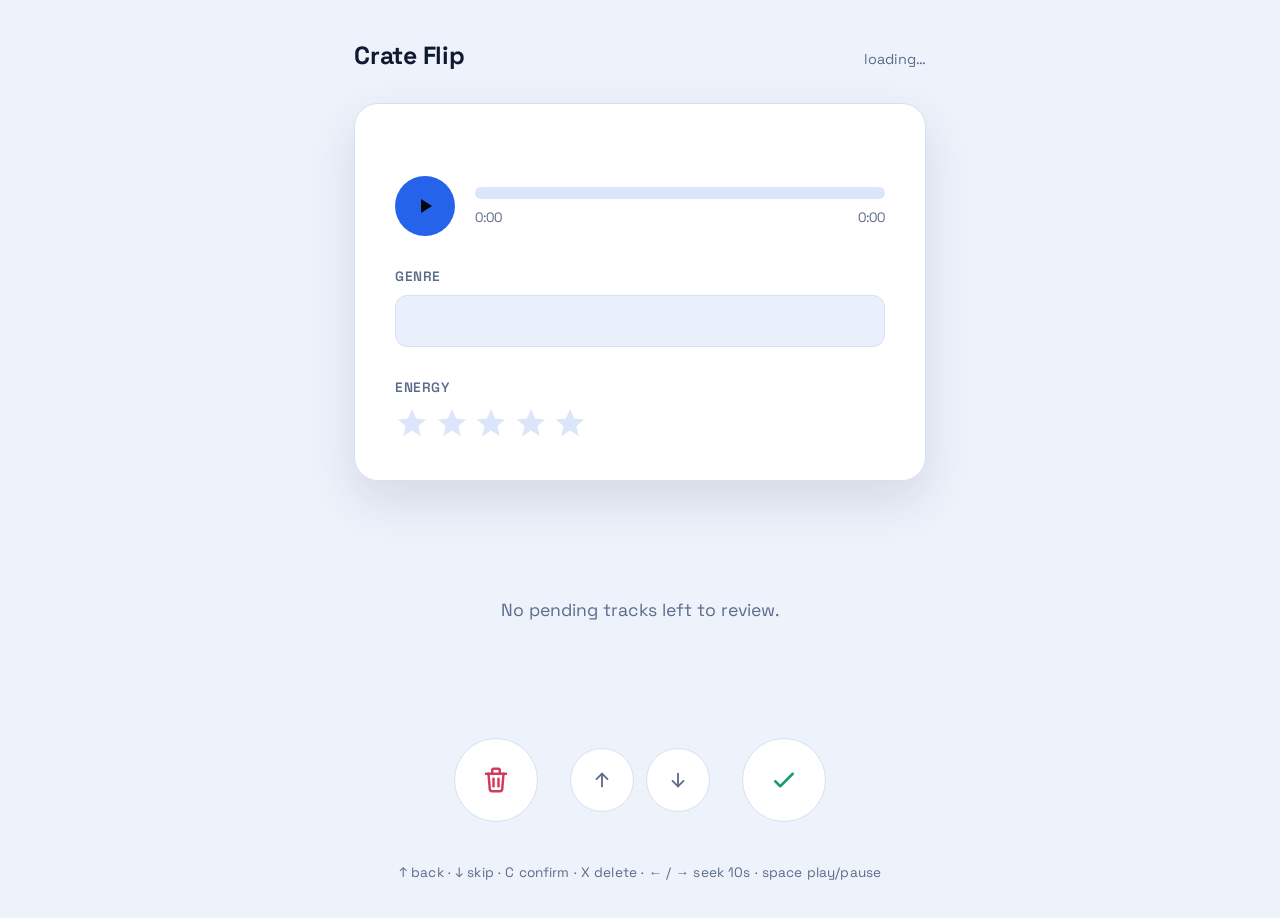
==== static/index.html @ 3de6698f "Replace energy slider with 5-star rating, add self-hosted display font - Energy is now a clickable 5" ====
<!doctype html>
<html lang="en">
<head>
  <meta charset="utf-8" />
  <title>Crate Flip</title>
  <link rel="stylesheet" href="/static/style.css" />
</head>
<body>
  <header>
    <h1>Crate Flip</h1>
    <div id="stats">loading…</div>
  </header>

  <main id="review-area">
    <div id="card" class="card">
      <div id="filename" class="filename"></div>

      <div class="player">
        <audio id="player" preload="metadata"></audio>
        <button id="play-btn" class="play-btn" aria-label="Play/Pause">
          <svg id="play-icon" class="icon-visible" viewBox="0 0 24 24" fill="currentColor"><path d="M8 5v14l11-7z"/></svg>
          <svg id="pause-icon" class="icon-hidden" viewBox="0 0 24 24" fill="currentColor"><path d="M7 5h4v14H7zM13 5h4v14h-4z"/></svg>
        </button>
        <div class="player-track">
          <div class="player-bar" id="player-bar">
            <div class="player-progress" id="player-progress"></div>
          </div>
          <div class="player-time">
            <span id="time-current">0:00</span>
            <span id="time-duration">0:00</span>
          </div>
        </div>
      </div>

      <div class="field">
        <label for="genre-input">Genre</label>
        <input id="genre-input" list="genre-options" autocomplete="off" />
        <datalist id="genre-options">
          <option value="house"></option>
          <option value="tech house"></option>
          <option value="deep house"></option>
          <option value="techno"></option>
          <option value="melodic techno"></option>
          <option value="hard techno"></option>
          <option value="trance"></option>
          <option value="progressive trance"></option>
          <option value="dubstep"></option>
          <option value="drum and bass"></option>
          <option value="garage"></option>
          <option value="breaks"></option>
          <option value="minimal"></option>
        </datalist>
      </div>

      <div class="field">
        <label>Energy</label>
        <div class="star-rating" id="energy-stars" role="radiogroup" aria-label="Energy rating">
          <button type="button" class="star" data-value="1" aria-label="1 star">
            <svg viewBox="0 0 24 24"><path d="M12 2l2.9 6.9 7.1.6-5.5 4.8 1.7 7.1L12 17.3 5.8 21.4l1.7-7.1L2 9.5l7.1-.6z"/></svg>
          </button>
          <button type="button" class="star" data-value="2" aria-label="2 stars">
            <svg viewBox="0 0 24 24"><path d="M12 2l2.9 6.9 7.1.6-5.5 4.8 1.7 7.1L12 17.3 5.8 21.4l1.7-7.1L2 9.5l7.1-.6z"/></svg>
          </button>
          <button type="button" class="star" data-value="3" aria-label="3 stars">
            <svg viewBox="0 0 24 24"><path d="M12 2l2.9 6.9 7.1.6-5.5 4.8 1.7 7.1L12 17.3 5.8 21.4l1.7-7.1L2 9.5l7.1-.6z"/></svg>
          </button>
          <button type="button" class="star" data-value="4" aria-label="4 stars">
            <svg viewBox="0 0 24 24"><path d="M12 2l2.9 6.9 7.1.6-5.5 4.8 1.7 7.1L12 17.3 5.8 21.4l1.7-7.1L2 9.5l7.1-.6z"/></svg>
          </button>
          <button type="button" class="star" data-value="5" aria-label="5 stars">
            <svg viewBox="0 0 24 24"><path d="M12 2l2.9 6.9 7.1.6-5.5 4.8 1.7 7.1L12 17.3 5.8 21.4l1.7-7.1L2 9.5l7.1-.6z"/></svg>
          </button>
        </div>
      </div>
    </div>

    <div id="empty-state" class="empty-state" hidden>
      <p>No pending tracks left to review.</p>
    </div>

    <div id="actions" class="actions">
      <button id="delete-btn" class="icon-btn icon-btn-delete" title="Delete (X)" aria-label="Delete">
        <svg viewBox="0 0 24 24" fill="none" stroke="currentColor" stroke-width="2" stroke-linecap="round" stroke-linejoin="round">
          <path d="M4 7h16"/><path d="M10 11v6"/><path d="M14 11v6"/>
          <path d="M6 7l1 12a2 2 0 0 0 2 2h6a2 2 0 0 0 2-2l1-12"/>
          <path d="M9 7V4a1 1 0 0 1 1-1h4a1 1 0 0 1 1 1v3"/>
        </svg>
      </button>
      <div class="nav-btns">
        <button id="back-btn" class="icon-btn icon-btn-nav" title="Back (↑)" aria-label="Back">
          <svg viewBox="0 0 24 24" fill="none" stroke="currentColor" stroke-width="2" stroke-linecap="round" stroke-linejoin="round">
            <path d="M12 19V5"/><path d="M6 11l6-6 6 6"/>
          </svg>
        </button>
        <button id="skip-btn" class="icon-btn icon-btn-nav" title="Skip (↓)" aria-label="Skip">
          <svg viewBox="0 0 24 24" fill="none" stroke="currentColor" stroke-width="2" stroke-linecap="round" stroke-linejoin="round">
            <path d="M12 5v14"/><path d="M18 13l-6 6-6-6"/>
          </svg>
        </button>
      </div>
      <button id="confirm-btn" class="icon-btn icon-btn-confirm" title="Confirm (C)" aria-label="Confirm">
        <svg viewBox="0 0 24 24" fill="none" stroke="currentColor" stroke-width="2" stroke-linecap="round" stroke-linejoin="round">
          <path d="M5 13l4 4L19 7"/>
        </svg>
      </button>
    </div>

    <p class="hint">↑ back · ↓ skip · C confirm · X delete · ← / → seek 10s · space play/pause</p>
  </main>

  <script src="/static/app.js"></script>
</body>
</html>
---- static/style.css ----
:root {
  --bg: #070b16;
  --surface: #101a2e;
  --surface-2: #17233d;
  --surface-3: #202f50;
  --text: #eef2ff;
  --text-dim: #8695ba;
  --accent: #4d8dff;
  --confirm: #34d399;
  --confirm-dim: rgba(52, 211, 153, 0.14);
  --delete: #f2607a;
  --delete-dim: rgba(242, 96, 122, 0.14);
  --border: #1e2a47;
  --shadow: rgba(0, 4, 20, 0.5);
  --star: #ffb020;
  --star-empty: #2a3757;
}

@media (prefers-color-scheme: light) {
  :root {
    --bg: #eef2fb;
    --surface: #ffffff;
    --surface-2: #eaf0fb;
    --surface-3: #dbe6fa;
    --text: #0f1a30;
    --text-dim: #5c6b8a;
    --accent: #2563eb;
    --confirm: #189d6c;
    --confirm-dim: rgba(24, 157, 108, 0.1);
    --delete: #d43a5b;
    --delete-dim: rgba(212, 58, 91, 0.1);
    --border: #d7e1f5;
    --shadow: rgba(30, 41, 71, 0.12);
    --star: #d99400;
    --star-empty: #dbe6fa;
  }
}

@font-face {
  font-family: "Space Grotesk";
  src: url("/static/fonts/SpaceGrotesk.woff2") format("woff2");
  font-weight: 400 700;
  font-style: normal;
  font-display: swap;
}

* {
  box-sizing: border-box;
}

body {
  margin: 0;
  min-height: 100vh;
  background: var(--bg);
  color: var(--text);
  font-family: "Space Grotesk", -apple-system, BlinkMacSystemFont, "Segoe UI", sans-serif;
  display: flex;
  flex-direction: column;
  align-items: center;
  -webkit-font-smoothing: antialiased;
}

header {
  width: 100%;
  max-width: 620px;
  padding: 2.5rem 1.5rem 0.5rem;
  display: flex;
  justify-content: space-between;
  align-items: baseline;
}

header h1 {
  font-size: 1.55rem;
  font-weight: 700;
  letter-spacing: -0.01em;
  margin: 0;
}

#stats {
  font-size: 0.9rem;
  color: var(--text-dim);
  font-variant-numeric: tabular-nums;
}

main {
  width: 100%;
  max-width: 620px;
  padding: 1.5rem;
  display: flex;
  flex-direction: column;
  align-items: center;
  gap: 1.75rem;
}

.card {
  width: 100%;
  background: var(--surface);
  border: 1px solid var(--border);
  border-radius: 24px;
  padding: 2.5rem;
  display: flex;
  flex-direction: column;
  gap: 2rem;
  box-shadow: 0 20px 48px var(--shadow);
  animation: card-in 0.22s ease;
}

@keyframes card-in {
  from {
    opacity: 0;
    transform: translateY(6px) scale(0.99);
  }
  to {
    opacity: 1;
    transform: none;
  }
}

.filename {
  font-size: 1.4rem;
  font-weight: 600;
  letter-spacing: -0.01em;
  overflow-wrap: break-word;
  line-height: 1.35;
}

.player {
  display: flex;
  align-items: center;
  gap: 1.25rem;
}

.play-btn {
  flex: none;
  width: 60px;
  height: 60px;
  border-radius: 50%;
  border: none;
  background: var(--accent);
  color: #04070f;
  display: flex;
  align-items: center;
  justify-content: center;
  cursor: pointer;
  transition: transform 0.12s ease, filter 0.12s ease;
}

.play-btn:hover {
  filter: brightness(1.1);
}

.play-btn:active {
  transform: scale(0.94);
}

.play-btn svg {
  width: 24px;
  height: 24px;
}

.icon-hidden {
  display: none;
}

.player-track {
  flex: 1;
  display: flex;
  flex-direction: column;
  gap: 0.55rem;
  min-width: 0;
}

.player-bar {
  position: relative;
  height: 14px;
  display: flex;
  align-items: center;
  cursor: pointer;
}

.player-bar::before {
  content: "";
  position: absolute;
  left: 0;
  right: 0;
  height: 12px;
  border-radius: 6px;
  background: var(--surface-3);
}

.player-progress {
  position: absolute;
  left: 0;
  top: 50%;
  transform: translateY(-50%);
  width: 0%;
  height: 12px;
  border-radius: 6px;
  background: var(--accent);
  pointer-events: none;
  transition: width 0.05s linear;
}

.player-bar:hover .player-progress,
.player-bar:active .player-progress {
  filter: brightness(1.12);
}

.player-time {
  display: flex;
  justify-content: space-between;
  font-size: 0.85rem;
  color: var(--text-dim);
  font-variant-numeric: tabular-nums;
}

.field {
  display: flex;
  flex-direction: column;
  gap: 0.6rem;
}

.field label {
  font-size: 0.85rem;
  font-weight: 600;
  color: var(--text-dim);
  text-transform: uppercase;
  letter-spacing: 0.04em;
}

#genre-input {
  background: var(--surface-2);
  border: 1px solid var(--border);
  color: var(--text);
  border-radius: 12px;
  padding: 0.9rem 1rem;
  font-size: 1.15rem;
  outline: none;
  transition: border-color 0.12s ease;
}

#genre-input:focus {
  border-color: var(--accent);
}

.star-rating {
  display: flex;
  gap: 0.35rem;
}

.star {
  border: none;
  background: none;
  padding: 0;
  cursor: pointer;
  color: var(--star-empty);
  transition: transform 0.08s ease, color 0.1s ease;
}

.star svg {
  width: 34px;
  height: 34px;
  fill: currentColor;
  display: block;
}

.star:hover {
  transform: scale(1.08);
}

.star:active {
  transform: scale(0.95);
}

.star.active {
  color: var(--star);
}

.empty-state {
  width: 100%;
  text-align: center;
  padding: 4.5rem 1rem;
  color: var(--text-dim);
  font-size: 1.1rem;
}

.actions {
  display: flex;
  align-items: center;
  justify-content: center;
  gap: 2rem;
}

.icon-btn {
  width: 84px;
  height: 84px;
  border-radius: 50%;
  border: 1px solid var(--border);
  background: var(--surface);
  display: flex;
  align-items: center;
  justify-content: center;
  cursor: pointer;
  transition: transform 0.12s ease, background 0.12s ease, border-color 0.12s ease;
}

.icon-btn svg {
  width: 30px;
  height: 30px;
}

.icon-btn:hover {
  transform: translateY(-2px);
}

.icon-btn:active {
  transform: scale(0.93);
}

.icon-btn-delete {
  color: var(--delete);
}

.icon-btn-delete:hover {
  background: var(--delete-dim);
  border-color: var(--delete);
}

.nav-btns {
  display: flex;
  gap: 0.75rem;
}

.icon-btn-nav {
  width: 64px;
  height: 64px;
  color: var(--text-dim);
}

.icon-btn-nav:hover {
  color: var(--text);
  border-color: var(--text-dim);
}

.icon-btn-nav svg {
  width: 22px;
  height: 22px;
}

.icon-btn-confirm {
  color: var(--confirm);
}

.icon-btn-confirm:hover {
  background: var(--confirm-dim);
  border-color: var(--confirm);
}

.hint {
  color: var(--text-dim);
  font-size: 0.85rem;
  text-align: center;
  letter-spacing: 0.01em;
}
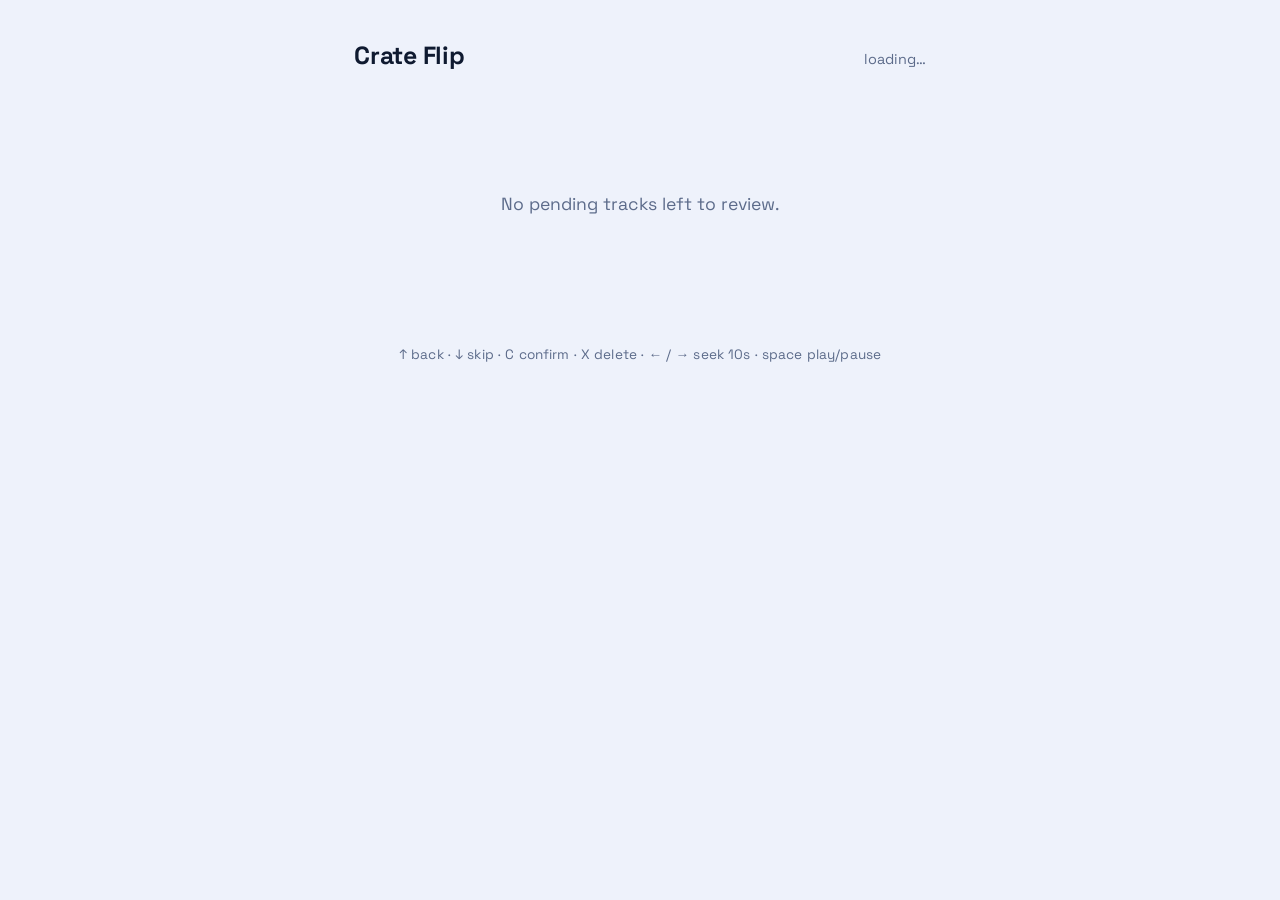
==== commit 555a2efe: "Add revert-to-prediction button Shows only once genre or energy diverges from the original predictio" ====
--- a/static/index.html
+++ b/static/index.html
@@ -72,6 +72,13 @@
           </button>
         </div>
       </div>
+
+      <button id="revert-btn" class="revert-btn" title="Revert to prediction" aria-label="Revert to prediction" hidden>
+        <svg viewBox="0 0 24 24" fill="none" stroke="currentColor" stroke-width="2" stroke-linecap="round" stroke-linejoin="round">
+          <path d="M3 12a9 9 0 1 0 3-6.7"/><path d="M3 4v5h5"/>
+        </svg>
+        <span>Revert</span>
+      </button>
     </div>
 
     <div id="empty-state" class="empty-state" hidden>
--- a/static/style.css
+++ b/static/style.css
@@ -93,6 +93,7 @@
 }
 
 .card {
+  position: relative;
   width: 100%;
   background: var(--surface);
   border: 1px solid var(--border);
@@ -103,6 +104,45 @@
   gap: 2rem;
   box-shadow: 0 20px 48px var(--shadow);
   animation: card-in 0.22s ease;
+}
+
+.card[hidden] {
+  display: none;
+}
+
+.revert-btn {
+  position: absolute;
+  bottom: 0.9rem;
+  right: 0.9rem;
+  display: flex;
+  align-items: center;
+  gap: 0.35rem;
+  background: var(--surface-2);
+  border: 1px solid var(--border);
+  color: var(--text-dim);
+  border-radius: 999px;
+  padding: 0.4rem 0.75rem 0.4rem 0.6rem;
+  font-family: inherit;
+  font-size: 0.72rem;
+  font-weight: 600;
+  cursor: pointer;
+  opacity: 0.85;
+  transition: opacity 0.12s ease, color 0.12s ease, border-color 0.12s ease;
+}
+
+.revert-btn svg {
+  width: 13px;
+  height: 13px;
+}
+
+.revert-btn[hidden] {
+  display: none;
+}
+
+.revert-btn:hover {
+  opacity: 1;
+  color: var(--text);
+  border-color: var(--text-dim);
 }
 
 @keyframes card-in {
@@ -291,6 +331,10 @@
   gap: 2rem;
 }
 
+.actions[hidden] {
+  display: none;
+}
+
 .icon-btn {
   width: 84px;
   height: 84px;
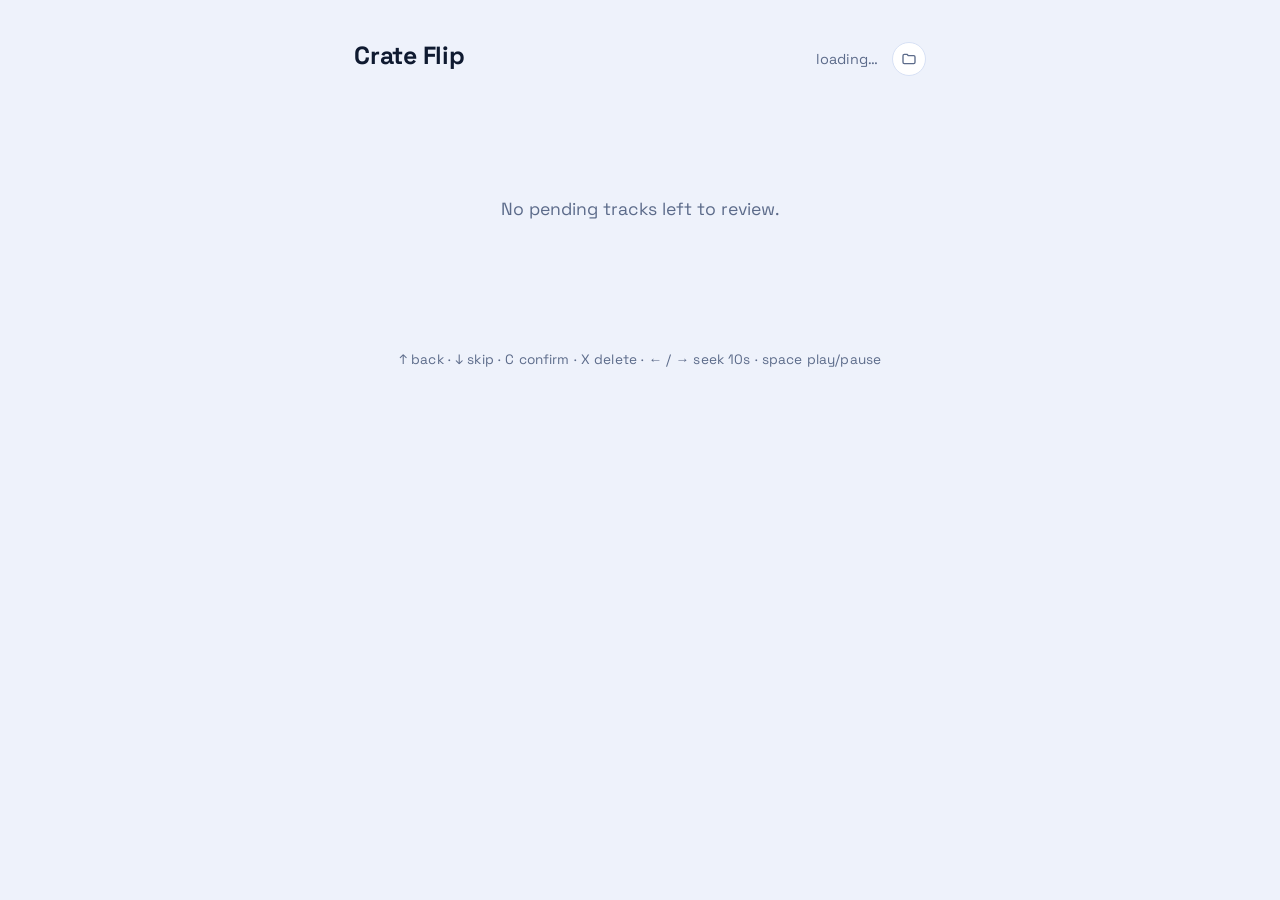
==== commit 5d758562: "Add in-UI folder selection, universal across browser and desktop - New folder panel (toggled from a " ====
--- a/static/index.html
+++ b/static/index.html
@@ -8,8 +8,24 @@
 <body>
   <header>
     <h1>Crate Flip</h1>
-    <div id="stats">loading…</div>
+    <div class="header-right">
+      <div id="stats">loading…</div>
+      <button id="folder-toggle-btn" class="folder-toggle-btn" title="Add music folder" aria-label="Add music folder">
+        <svg viewBox="0 0 24 24" fill="none" stroke="currentColor" stroke-width="2" stroke-linecap="round" stroke-linejoin="round">
+          <path d="M3 7a2 2 0 0 1 2-2h4l2 2h8a2 2 0 0 1 2 2v8a2 2 0 0 1-2 2H5a2 2 0 0 1-2-2z"/>
+        </svg>
+      </button>
+    </div>
   </header>
+
+  <div id="folder-panel" class="folder-panel" hidden>
+    <div class="folder-row">
+      <input id="folder-input" type="text" placeholder="/path/to/your/music" autocomplete="off" />
+      <button id="browse-btn" class="folder-btn" hidden>Browse…</button>
+      <button id="scan-btn" class="folder-btn folder-btn-primary">Scan</button>
+    </div>
+    <div id="folder-status" class="folder-status"></div>
+  </div>
 
   <main id="review-area">
     <div id="card" class="card">
--- a/static/style.css
+++ b/static/style.css
@@ -82,6 +82,100 @@
   font-variant-numeric: tabular-nums;
 }
 
+.header-right {
+  display: flex;
+  align-items: center;
+  gap: 0.9rem;
+}
+
+.folder-toggle-btn {
+  width: 34px;
+  height: 34px;
+  border-radius: 50%;
+  border: 1px solid var(--border);
+  background: var(--surface);
+  color: var(--text-dim);
+  display: flex;
+  align-items: center;
+  justify-content: center;
+  cursor: pointer;
+  transition: color 0.12s ease, border-color 0.12s ease;
+}
+
+.folder-toggle-btn:hover {
+  color: var(--text);
+  border-color: var(--text-dim);
+}
+
+.folder-toggle-btn svg {
+  width: 16px;
+  height: 16px;
+}
+
+.folder-panel {
+  width: 100%;
+  max-width: 620px;
+  padding: 0 1.5rem;
+  margin-top: 0.5rem;
+}
+
+.folder-panel[hidden] {
+  display: none;
+}
+
+.folder-row {
+  display: flex;
+  gap: 0.6rem;
+}
+
+#folder-input {
+  flex: 1;
+  min-width: 0;
+  background: var(--surface-2);
+  border: 1px solid var(--border);
+  color: var(--text);
+  border-radius: 10px;
+  padding: 0.6rem 0.8rem;
+  font-family: inherit;
+  font-size: 0.9rem;
+  outline: none;
+}
+
+#folder-input:focus {
+  border-color: var(--accent);
+}
+
+.folder-btn {
+  border: 1px solid var(--border);
+  background: var(--surface-2);
+  color: var(--text);
+  border-radius: 10px;
+  padding: 0.6rem 1rem;
+  font-family: inherit;
+  font-size: 0.85rem;
+  font-weight: 600;
+  cursor: pointer;
+  white-space: nowrap;
+  transition: border-color 0.12s ease, filter 0.12s ease;
+}
+
+.folder-btn:hover {
+  filter: brightness(1.15);
+}
+
+.folder-btn-primary {
+  background: var(--accent);
+  border-color: var(--accent);
+  color: #04070f;
+}
+
+.folder-status {
+  margin-top: 0.6rem;
+  font-size: 0.8rem;
+  color: var(--text-dim);
+  min-height: 1.2em;
+}
+
 main {
   width: 100%;
   max-width: 620px;
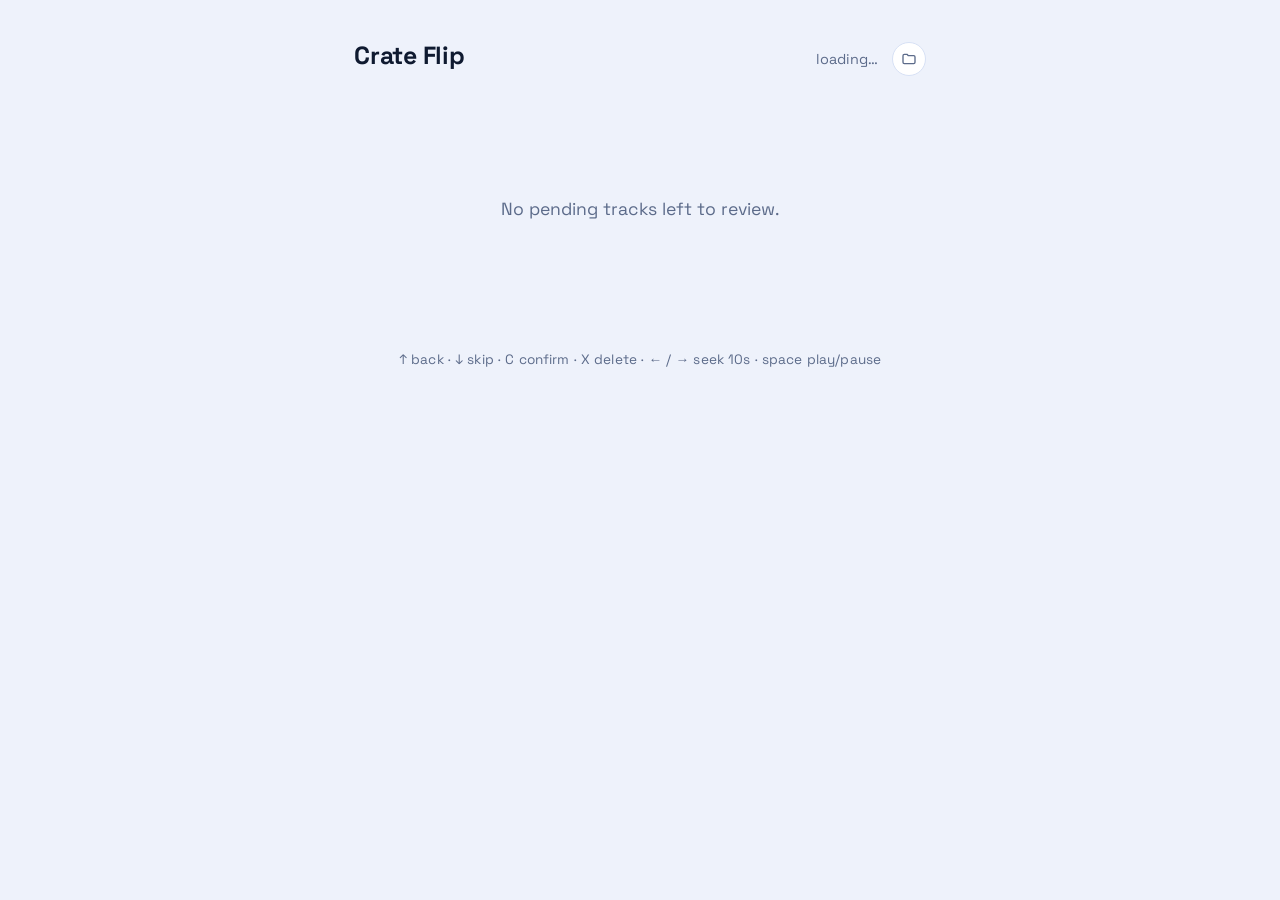
==== commit 0d4cf814: "Add scan cancellation and remove-folder-from-library - scan() now accepts a cancel_event, checked af" ====
--- a/static/index.html
+++ b/static/index.html
@@ -23,8 +23,12 @@
       <input id="folder-input" type="text" placeholder="/path/to/your/music" autocomplete="off" />
       <button id="browse-btn" class="folder-btn" hidden>Browse…</button>
       <button id="scan-btn" class="folder-btn folder-btn-primary">Scan</button>
+      <button id="cancel-scan-btn" class="folder-btn folder-btn-danger" hidden>Cancel</button>
     </div>
-    <div id="folder-status" class="folder-status"></div>
+    <div class="folder-row-secondary">
+      <div id="folder-status" class="folder-status"></div>
+      <button id="remove-folder-btn" class="folder-link-btn">Remove this folder from library</button>
+    </div>
   </div>
 
   <main id="review-area">
--- a/static/style.css
+++ b/static/style.css
@@ -169,11 +169,50 @@
   color: #04070f;
 }
 
+.folder-btn-danger {
+  background: transparent;
+  border-color: var(--delete);
+  color: var(--delete);
+}
+
+.folder-btn[hidden] {
+  display: none;
+}
+
+.folder-btn:disabled {
+  opacity: 0.5;
+  cursor: default;
+  filter: none;
+}
+
+.folder-row-secondary {
+  display: flex;
+  align-items: baseline;
+  justify-content: space-between;
+  gap: 1rem;
+  margin-top: 0.6rem;
+}
+
 .folder-status {
-  margin-top: 0.6rem;
   font-size: 0.8rem;
   color: var(--text-dim);
   min-height: 1.2em;
+}
+
+.folder-link-btn {
+  border: none;
+  background: none;
+  color: var(--text-dim);
+  font-family: inherit;
+  font-size: 0.75rem;
+  text-decoration: underline;
+  cursor: pointer;
+  white-space: nowrap;
+  padding: 0;
+}
+
+.folder-link-btn:hover {
+  color: var(--delete);
 }
 
 main {
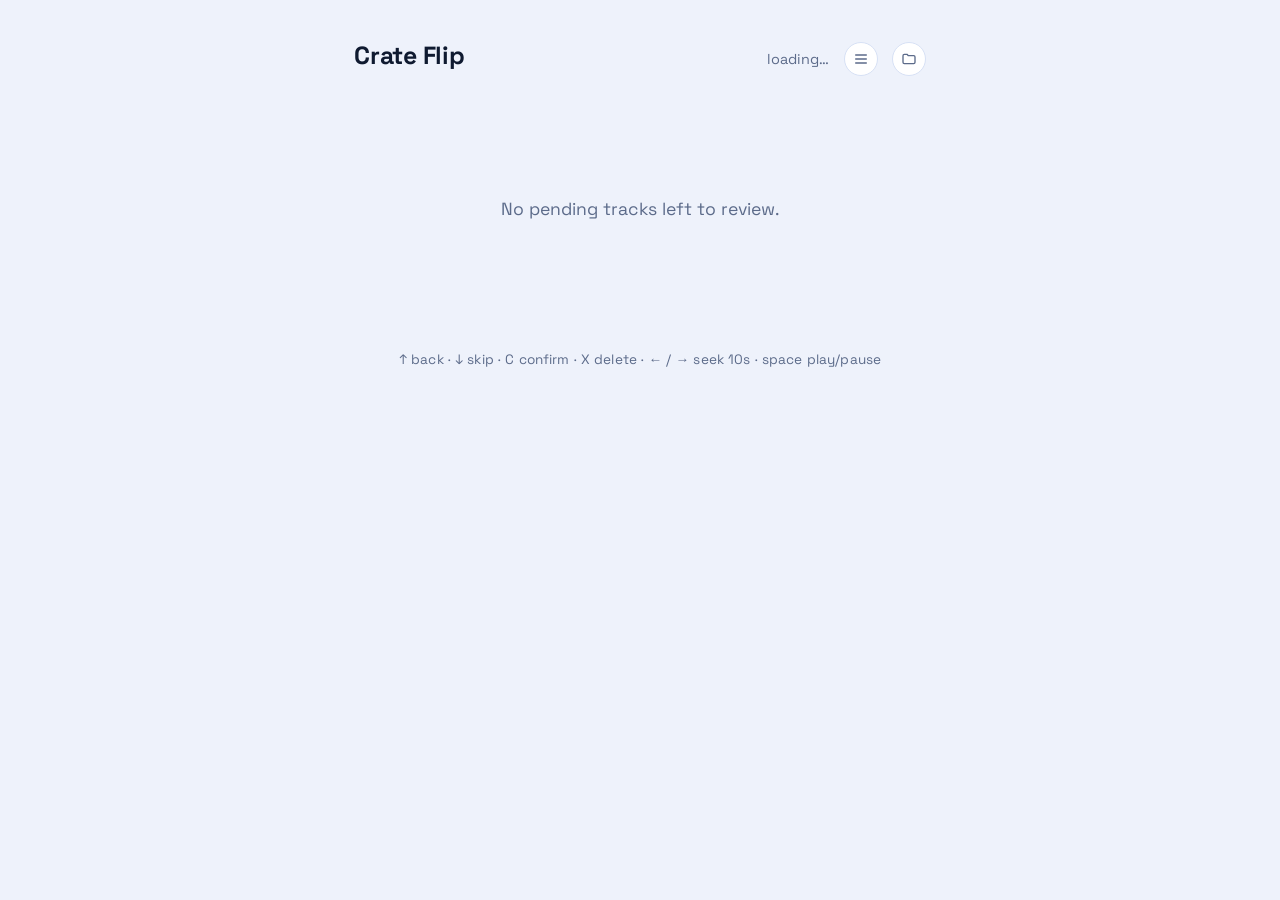
==== commit aae67d14: "Add sortable/searchable library browse view New GET /tracks/all returns the full library as JSON; th" ====
--- a/static/index.html
+++ b/static/index.html
@@ -10,6 +10,11 @@
     <h1>Crate Flip</h1>
     <div class="header-right">
       <div id="stats">loading…</div>
+      <button id="browse-toggle-btn" class="folder-toggle-btn" title="Browse library" aria-label="Browse library">
+        <svg viewBox="0 0 24 24" fill="none" stroke="currentColor" stroke-width="2" stroke-linecap="round" stroke-linejoin="round">
+          <path d="M4 6h16"/><path d="M4 12h16"/><path d="M4 18h16"/>
+        </svg>
+      </button>
       <button id="folder-toggle-btn" class="folder-toggle-btn" title="Add music folder" aria-label="Add music folder">
         <svg viewBox="0 0 24 24" fill="none" stroke="currentColor" stroke-width="2" stroke-linecap="round" stroke-linejoin="round">
           <path d="M3 7a2 2 0 0 1 2-2h4l2 2h8a2 2 0 0 1 2 2v8a2 2 0 0 1-2 2H5a2 2 0 0 1-2-2z"/>
@@ -29,6 +34,44 @@
       <div id="folder-status" class="folder-status"></div>
       <button id="remove-folder-btn" class="folder-link-btn">Remove this folder from library</button>
     </div>
+  </div>
+
+  <div id="browse-area" class="browse-area" hidden>
+    <div class="browse-controls">
+      <input id="browse-search" type="text" placeholder="Search filename or genre…" autocomplete="off" />
+      <select id="browse-status-filter">
+        <option value="all">All statuses</option>
+        <option value="pending">Pending</option>
+        <option value="confirmed">Confirmed</option>
+        <option value="deleted">Deleted</option>
+      </select>
+    </div>
+    <div class="browse-table-wrap">
+      <table class="browse-table">
+        <colgroup>
+          <col style="width: auto;" />
+          <col style="width: 130px;" />
+          <col style="width: 70px;" />
+          <col style="width: 95px;" />
+          <col style="width: 100px;" />
+          <col style="width: 75px;" />
+          <col style="width: 150px;" />
+        </colgroup>
+        <thead>
+          <tr>
+            <th data-sort="filename">Filename</th>
+            <th data-sort="genre">Genre</th>
+            <th data-sort="energy">Energy</th>
+            <th data-sort="status">Status</th>
+            <th data-sort="modified">Modified</th>
+            <th data-sort="duration">Duration</th>
+            <th></th>
+          </tr>
+        </thead>
+        <tbody id="browse-tbody"></tbody>
+      </table>
+    </div>
+    <div id="browse-empty" class="browse-empty" hidden>No tracks match.</div>
   </div>
 
   <main id="review-area">
--- a/static/style.css
+++ b/static/style.css
@@ -215,6 +215,172 @@
   color: var(--delete);
 }
 
+.browse-area {
+  width: 100%;
+  max-width: 900px;
+  padding: 0.5rem 1.5rem 1.5rem;
+  display: flex;
+  flex-direction: column;
+  gap: 0.9rem;
+}
+
+.browse-area[hidden] {
+  display: none;
+}
+
+.browse-controls {
+  display: flex;
+  gap: 0.6rem;
+}
+
+#browse-search {
+  flex: 1;
+  min-width: 0;
+  background: var(--surface-2);
+  border: 1px solid var(--border);
+  color: var(--text);
+  border-radius: 10px;
+  padding: 0.6rem 0.8rem;
+  font-family: inherit;
+  font-size: 0.9rem;
+  outline: none;
+}
+
+#browse-search:focus {
+  border-color: var(--accent);
+}
+
+#browse-status-filter {
+  background: var(--surface-2);
+  border: 1px solid var(--border);
+  color: var(--text);
+  border-radius: 10px;
+  padding: 0.6rem 0.8rem;
+  font-family: inherit;
+  font-size: 0.85rem;
+  outline: none;
+}
+
+.browse-table-wrap {
+  width: 100%;
+  overflow-x: auto;
+  border: 1px solid var(--border);
+  border-radius: 14px;
+}
+
+.browse-table {
+  width: 100%;
+  border-collapse: collapse;
+  font-size: 0.85rem;
+  table-layout: fixed;
+}
+
+.browse-table th {
+  text-align: left;
+  padding: 0.7rem 0.9rem;
+  background: var(--surface-2);
+  color: var(--text-dim);
+  font-size: 0.72rem;
+  font-weight: 600;
+  text-transform: uppercase;
+  letter-spacing: 0.03em;
+  cursor: pointer;
+  white-space: nowrap;
+  user-select: none;
+  position: sticky;
+  top: 0;
+}
+
+.browse-table th:hover {
+  color: var(--text);
+}
+
+.browse-table th.sorted::after {
+  content: " " attr(data-dir);
+  color: var(--accent);
+}
+
+.browse-table td {
+  padding: 0.6rem 0.9rem;
+  border-top: 1px solid var(--border);
+  vertical-align: middle;
+}
+
+.browse-table tbody tr:hover {
+  background: var(--surface-2);
+}
+
+.browse-filename {
+  max-width: 320px;
+  overflow: hidden;
+  text-overflow: ellipsis;
+  white-space: nowrap;
+}
+
+.browse-badge {
+  display: inline-block;
+  padding: 0.15rem 0.55rem;
+  border-radius: 999px;
+  font-size: 0.72rem;
+  font-weight: 600;
+  text-transform: capitalize;
+}
+
+.browse-badge-pending {
+  background: var(--surface-3);
+  color: var(--text-dim);
+}
+
+.browse-badge-confirmed {
+  background: var(--confirm-dim);
+  color: var(--confirm);
+}
+
+.browse-badge-deleted {
+  background: var(--delete-dim);
+  color: var(--delete);
+}
+
+.browse-row-actions {
+  display: flex;
+  gap: 0.4rem;
+  justify-content: flex-end;
+}
+
+.browse-action-btn {
+  border: 1px solid var(--border);
+  background: var(--surface);
+  color: var(--text-dim);
+  border-radius: 7px;
+  padding: 0.3rem 0.5rem;
+  font-family: inherit;
+  font-size: 0.72rem;
+  font-weight: 600;
+  cursor: pointer;
+  white-space: nowrap;
+}
+
+.browse-action-btn:hover {
+  color: var(--text);
+  border-color: var(--text-dim);
+}
+
+.browse-action-btn.danger:hover {
+  color: var(--delete);
+  border-color: var(--delete);
+}
+
+.browse-empty {
+  text-align: center;
+  padding: 2.5rem 1rem;
+  color: var(--text-dim);
+  font-size: 0.9rem;
+}
+
+.browse-empty[hidden] {
+  display: none;
+}
+
 main {
   width: 100%;
   max-width: 620px;
@@ -223,6 +389,10 @@
   flex-direction: column;
   align-items: center;
   gap: 1.75rem;
+}
+
+main[hidden] {
+  display: none;
 }
 
 .card {
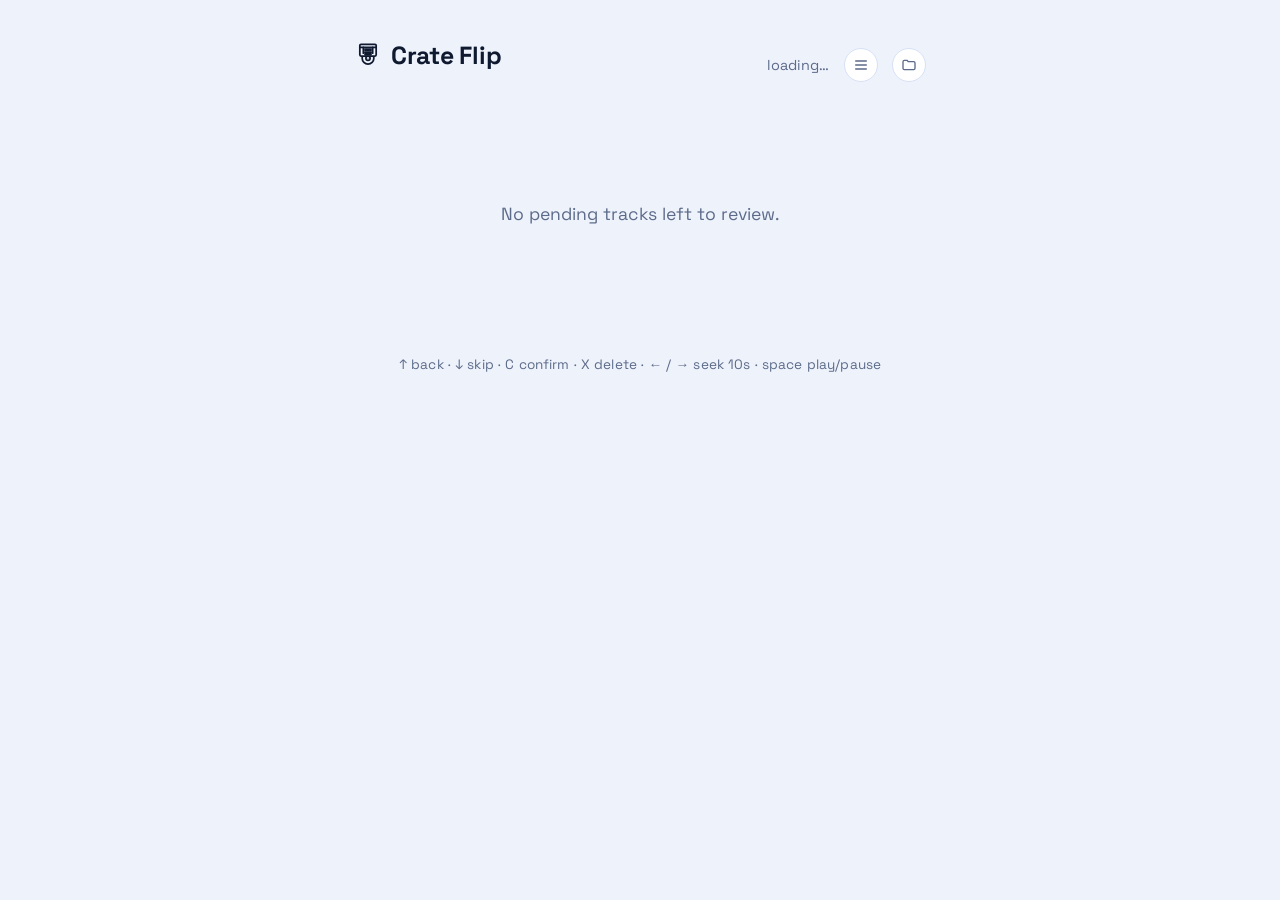
==== commit d82c0d11: "Add header logo Recreated the provided crate-and-record artwork as an inline SVG (rather than a rast" ====
--- a/static/index.html
+++ b/static/index.html
@@ -7,7 +7,29 @@
 </head>
 <body>
   <header>
-    <h1>Crate Flip</h1>
+    <div class="brand">
+      <svg class="logo" viewBox="0 0 24 24" fill="none" stroke="currentColor" stroke-width="1.5" stroke-linecap="round" stroke-linejoin="round" aria-hidden="true">
+        <defs>
+          <clipPath id="logo-record-clip">
+            <rect x="0" y="12" width="24" height="12"/>
+          </clipPath>
+        </defs>
+        <g clip-path="url(#logo-record-clip)">
+          <circle cx="12" cy="14" r="5"/>
+          <circle cx="12" cy="14" r="1.8"/>
+          <circle cx="12" cy="14" r="0.4" fill="currentColor" stroke="none"/>
+        </g>
+        <rect x="5" y="2" width="14" height="10" rx="1"/>
+        <path d="M5 4.5h14"/>
+        <path d="M8 4.5v5.1"/>
+        <path d="M16 4.5v5.1"/>
+        <path d="M9.3 6h5.4"/>
+        <path d="M9.3 7.6h5.4"/>
+        <path d="M9.3 9.2h5.4"/>
+        <rect x="9.4" y="10" width="5.2" height="1.1" rx="0.55"/>
+      </svg>
+      <h1>Crate Flip</h1>
+    </div>
     <div class="header-right">
       <div id="stats">loading…</div>
       <button id="browse-toggle-btn" class="folder-toggle-btn" title="Browse library" aria-label="Browse library">
@@ -39,32 +61,57 @@
   <div id="browse-area" class="browse-area" hidden>
     <div class="browse-controls">
       <input id="browse-search" type="text" placeholder="Search filename or genre…" autocomplete="off" />
-      <select id="browse-status-filter">
-        <option value="all">All statuses</option>
-        <option value="pending">Pending</option>
-        <option value="confirmed">Confirmed</option>
-        <option value="deleted">Deleted</option>
-      </select>
+      <button id="clear-filters-btn" class="folder-link-btn" hidden>Clear filters</button>
     </div>
     <div class="browse-table-wrap">
       <table class="browse-table">
         <colgroup>
           <col style="width: auto;" />
-          <col style="width: 130px;" />
-          <col style="width: 70px;" />
+          <col style="width: 150px;" />
+          <col style="width: 90px;" />
+          <col style="width: 115px;" />
+          <col style="width: 115px;" />
           <col style="width: 95px;" />
-          <col style="width: 100px;" />
-          <col style="width: 75px;" />
           <col style="width: 150px;" />
         </colgroup>
         <thead>
           <tr>
-            <th data-sort="filename">Filename</th>
-            <th data-sort="genre">Genre</th>
-            <th data-sort="energy">Energy</th>
-            <th data-sort="status">Status</th>
-            <th data-sort="modified">Modified</th>
-            <th data-sort="duration">Duration</th>
+            <th data-sort="filename">
+              <span class="th-label">Filename</span>
+              <button type="button" class="col-filter-btn" data-col="filename" aria-label="Filter Filename" title="Filter">
+                <svg viewBox="0 0 24 24" fill="none" stroke="currentColor" stroke-width="2" stroke-linecap="round" stroke-linejoin="round"><path d="M4 5h16l-6 7v6l-4 2v-8z"/></svg>
+              </button>
+            </th>
+            <th data-sort="genre">
+              <span class="th-label">Genre</span>
+              <button type="button" class="col-filter-btn" data-col="genre" aria-label="Filter Genre" title="Filter">
+                <svg viewBox="0 0 24 24" fill="none" stroke="currentColor" stroke-width="2" stroke-linecap="round" stroke-linejoin="round"><path d="M4 5h16l-6 7v6l-4 2v-8z"/></svg>
+              </button>
+            </th>
+            <th data-sort="energy">
+              <span class="th-label">Energy</span>
+              <button type="button" class="col-filter-btn" data-col="energy" aria-label="Filter Energy" title="Filter">
+                <svg viewBox="0 0 24 24" fill="none" stroke="currentColor" stroke-width="2" stroke-linecap="round" stroke-linejoin="round"><path d="M4 5h16l-6 7v6l-4 2v-8z"/></svg>
+              </button>
+            </th>
+            <th data-sort="status">
+              <span class="th-label">Status</span>
+              <button type="button" class="col-filter-btn" data-col="status" aria-label="Filter Status" title="Filter">
+                <svg viewBox="0 0 24 24" fill="none" stroke="currentColor" stroke-width="2" stroke-linecap="round" stroke-linejoin="round"><path d="M4 5h16l-6 7v6l-4 2v-8z"/></svg>
+              </button>
+            </th>
+            <th data-sort="modified">
+              <span class="th-label">Modified</span>
+              <button type="button" class="col-filter-btn" data-col="modified" aria-label="Filter Modified" title="Filter">
+                <svg viewBox="0 0 24 24" fill="none" stroke="currentColor" stroke-width="2" stroke-linecap="round" stroke-linejoin="round"><path d="M4 5h16l-6 7v6l-4 2v-8z"/></svg>
+              </button>
+            </th>
+            <th data-sort="duration">
+              <span class="th-label">Duration</span>
+              <button type="button" class="col-filter-btn" data-col="duration" aria-label="Filter Duration" title="Filter">
+                <svg viewBox="0 0 24 24" fill="none" stroke="currentColor" stroke-width="2" stroke-linecap="round" stroke-linejoin="round"><path d="M4 5h16l-6 7v6l-4 2v-8z"/></svg>
+              </button>
+            </th>
             <th></th>
           </tr>
         </thead>
@@ -73,6 +120,8 @@
     </div>
     <div id="browse-empty" class="browse-empty" hidden>No tracks match.</div>
   </div>
+
+  <div id="col-filter-popover" class="col-filter-popover" hidden></div>
 
   <main id="review-area">
     <div id="card" class="card">
--- a/static/style.css
+++ b/static/style.css
@@ -76,6 +76,19 @@
   margin: 0;
 }
 
+.brand {
+  display: flex;
+  align-items: center;
+  gap: 0.55rem;
+}
+
+.logo {
+  width: 28px;
+  height: 28px;
+  flex: none;
+  color: var(--text);
+}
+
 #stats {
   font-size: 0.9rem;
   color: var(--text-dim);
@@ -230,6 +243,7 @@
 
 .browse-controls {
   display: flex;
+  align-items: center;
   gap: 0.6rem;
 }
 
@@ -250,17 +264,6 @@
   border-color: var(--accent);
 }
 
-#browse-status-filter {
-  background: var(--surface-2);
-  border: 1px solid var(--border);
-  color: var(--text);
-  border-radius: 10px;
-  padding: 0.6rem 0.8rem;
-  font-family: inherit;
-  font-size: 0.85rem;
-  outline: none;
-}
-
 .browse-table-wrap {
   width: 100%;
   overflow-x: auto;
@@ -295,9 +298,165 @@
   color: var(--text);
 }
 
-.browse-table th.sorted::after {
+.browse-table th.sorted .th-label::after {
   content: " " attr(data-dir);
   color: var(--accent);
+}
+
+.th-label {
+  display: inline-block;
+  vertical-align: middle;
+}
+
+.col-filter-btn {
+  display: inline-flex;
+  vertical-align: middle;
+  align-items: center;
+  justify-content: center;
+  width: 20px;
+  height: 20px;
+  margin-left: 0.3rem;
+  padding: 0;
+  border: none;
+  background: transparent;
+  color: var(--text-dim);
+  border-radius: 5px;
+  cursor: pointer;
+}
+
+.col-filter-btn svg {
+  width: 13px;
+  height: 13px;
+}
+
+.col-filter-btn:hover {
+  color: var(--text);
+  background: var(--surface-3);
+}
+
+.col-filter-btn.active {
+  color: var(--accent);
+}
+
+.col-filter-popover {
+  position: fixed;
+  z-index: 40;
+  width: 240px;
+  background: var(--surface);
+  border: 1px solid var(--border);
+  border-radius: 12px;
+  box-shadow: 0 12px 32px var(--shadow);
+  padding: 0.7rem;
+  font-size: 0.8rem;
+  display: flex;
+  flex-direction: column;
+  gap: 0.55rem;
+  cursor: default;
+  text-transform: none;
+  letter-spacing: normal;
+  font-weight: 400;
+}
+
+.col-filter-popover[hidden] {
+  display: none;
+}
+
+.col-filter-popover select,
+.col-filter-popover input[type="text"],
+.col-filter-popover input[type="number"],
+.col-filter-popover input[type="date"] {
+  width: 100%;
+  background: var(--surface-2);
+  border: 1px solid var(--border);
+  color: var(--text);
+  border-radius: 8px;
+  padding: 0.4rem 0.5rem;
+  font-family: inherit;
+  font-size: 0.8rem;
+  outline: none;
+}
+
+.col-filter-popover select:focus,
+.col-filter-popover input:focus {
+  border-color: var(--accent);
+}
+
+.cf-row {
+  display: flex;
+  gap: 0.4rem;
+  align-items: center;
+}
+
+.cf-row[hidden] {
+  display: none;
+}
+
+.cf-values-list {
+  max-height: 180px;
+  overflow-y: auto;
+  border: 1px solid var(--border);
+  border-radius: 8px;
+  padding: 0.3rem 0.5rem;
+  display: flex;
+  flex-direction: column;
+  gap: 0.15rem;
+}
+
+.cf-value-row {
+  display: flex;
+  align-items: center;
+  gap: 0.45rem;
+  padding: 0.2rem 0;
+  cursor: pointer;
+}
+
+.cf-value-row input {
+  flex: none;
+  margin: 0;
+  accent-color: var(--accent);
+}
+
+.cf-value-row span {
+  overflow: hidden;
+  text-overflow: ellipsis;
+  white-space: nowrap;
+}
+
+.cf-select-all-row {
+  border-bottom: 1px solid var(--border);
+  padding-bottom: 0.3rem;
+  margin-bottom: 0.15rem;
+  font-weight: 600;
+}
+
+.col-filter-actions {
+  display: flex;
+  justify-content: space-between;
+  gap: 0.5rem;
+  padding-top: 0.2rem;
+}
+
+.col-filter-actions button {
+  flex: 1;
+  border: 1px solid var(--border);
+  background: var(--surface-2);
+  color: var(--text-dim);
+  border-radius: 8px;
+  padding: 0.4rem 0.5rem;
+  font-family: inherit;
+  font-size: 0.75rem;
+  font-weight: 600;
+  cursor: pointer;
+}
+
+.col-filter-actions .cf-apply {
+  background: var(--accent);
+  border-color: var(--accent);
+  color: #fff;
+}
+
+.col-filter-actions button:hover {
+  filter: brightness(1.08);
 }
 
 .browse-table td {
